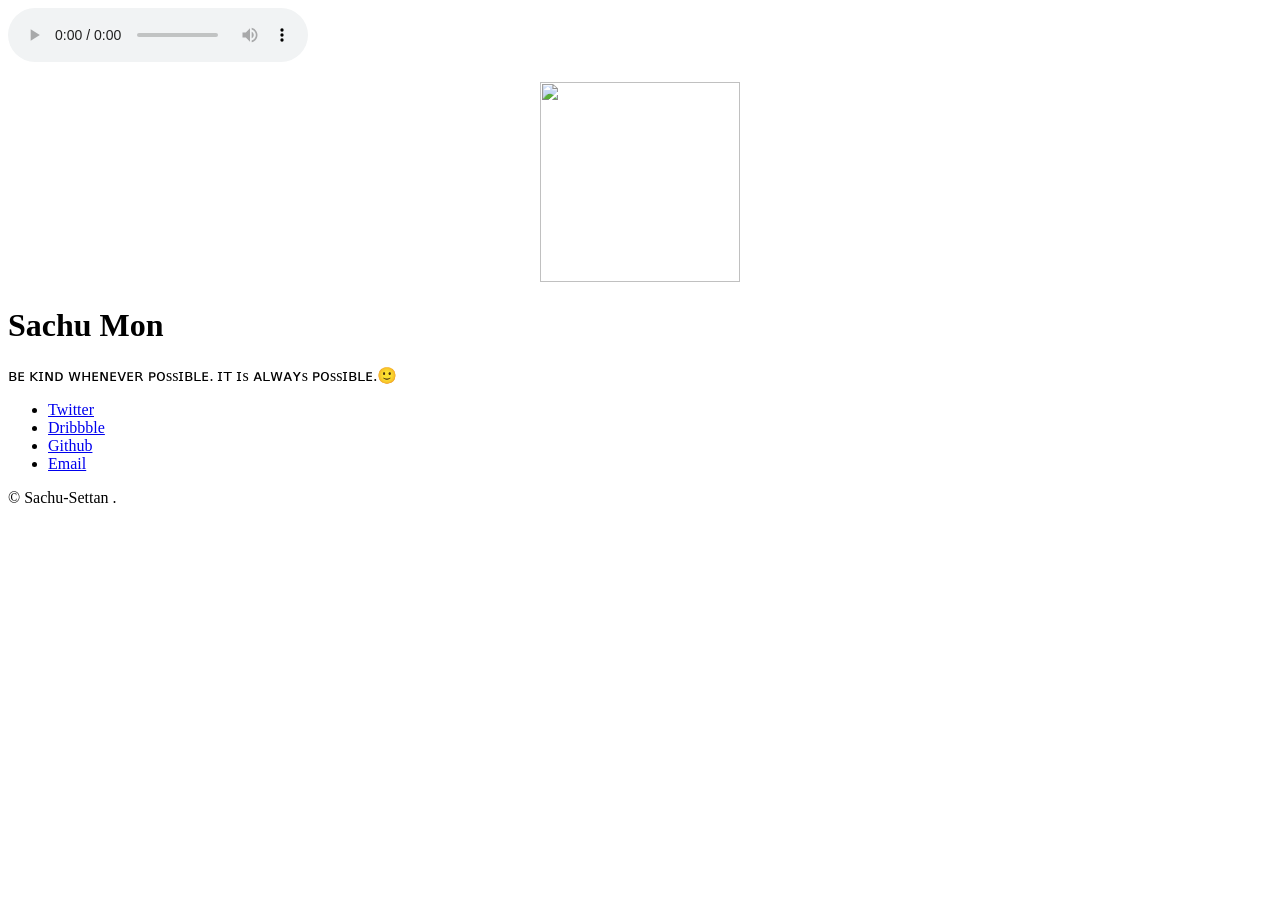
==== index-contact.html @ d028d88c "Add files via upload" ====
<!DOCTYPE HTML>

<html>
	<head>
                <audio src="https://l.top4top.io/m_2261zuaay0.mp3" autoplay controls> </audio> 
		<title>Sachu Mon</title>
		<meta charset="utf-8" />
		<meta name="viewport" content="width=device-width, initial-scale=1, user-scalable=no" />
		<link rel="stylesheet" href="assets/css/main.css" />
		<noscript><link rel="stylesheet" href="assets/css/noscript.css" /></noscript>
	</head>
	<body class="is-preload">
		<div id="wrapper">
			<div id="bg"></div>
			<div id="overlay"></div>
			<div id="main">

				<!-- Header -->
					<header id="header">
					<p align="center">
                                                <a href="#"><span class="https://i.imgur.com/yf3VO3C.png"><img width='200' height='200' src="https://i.imgur.com/yf3VO3C.png" alt=""> </a></span>
						<h1>Sachu Mon</h1>
						<p>ʙᴇ ᴋɪɴᴅ ᴡʜᴇɴᴇᴠᴇʀ ᴘᴏssɪʙʟᴇ. ɪᴛ ɪs ᴀʟᴡᴀʏs ᴘᴏssɪʙʟᴇ.🙂</p>
						<nav>
							<ul>
								<li><a href="https://wa.me/919744933034" class="icon brands fa-whatsapp"><span class="label">Twitter</span></a></li>
								<li><a href="https://instagram.com/sachu.modder?utm_medium=copy_link" class="icon brands fa-instagram"><span class="label">Dribbble</span></a></li>
								<li><a href="https://github.com/Sachu-Settan" class="icon brands fa-github"><span class="label">Github</span></a></li>
								<li><a href="sanoojes6371@gmail.com" class="icon solid fa-envelope"><span class="label">Email</span></a></li>
							</ul>
						</nav>
					</header>

				<!-- Footer -->
					<footer id="footer">
						<span class="copyright">© Sachu-Settan <a href="http://github.com/Sachu-Settan"></a>.</span>
					</footer>

			</div>
		</div>
		<script>
			window.onload = function() { document.body.classList.remove('is-preload'); }
			window.ontouchmove = function() { return false; }
			window.onorientationchange = function() { document.body.scrollTop = 0; }
		</script>
	</body>
</html>
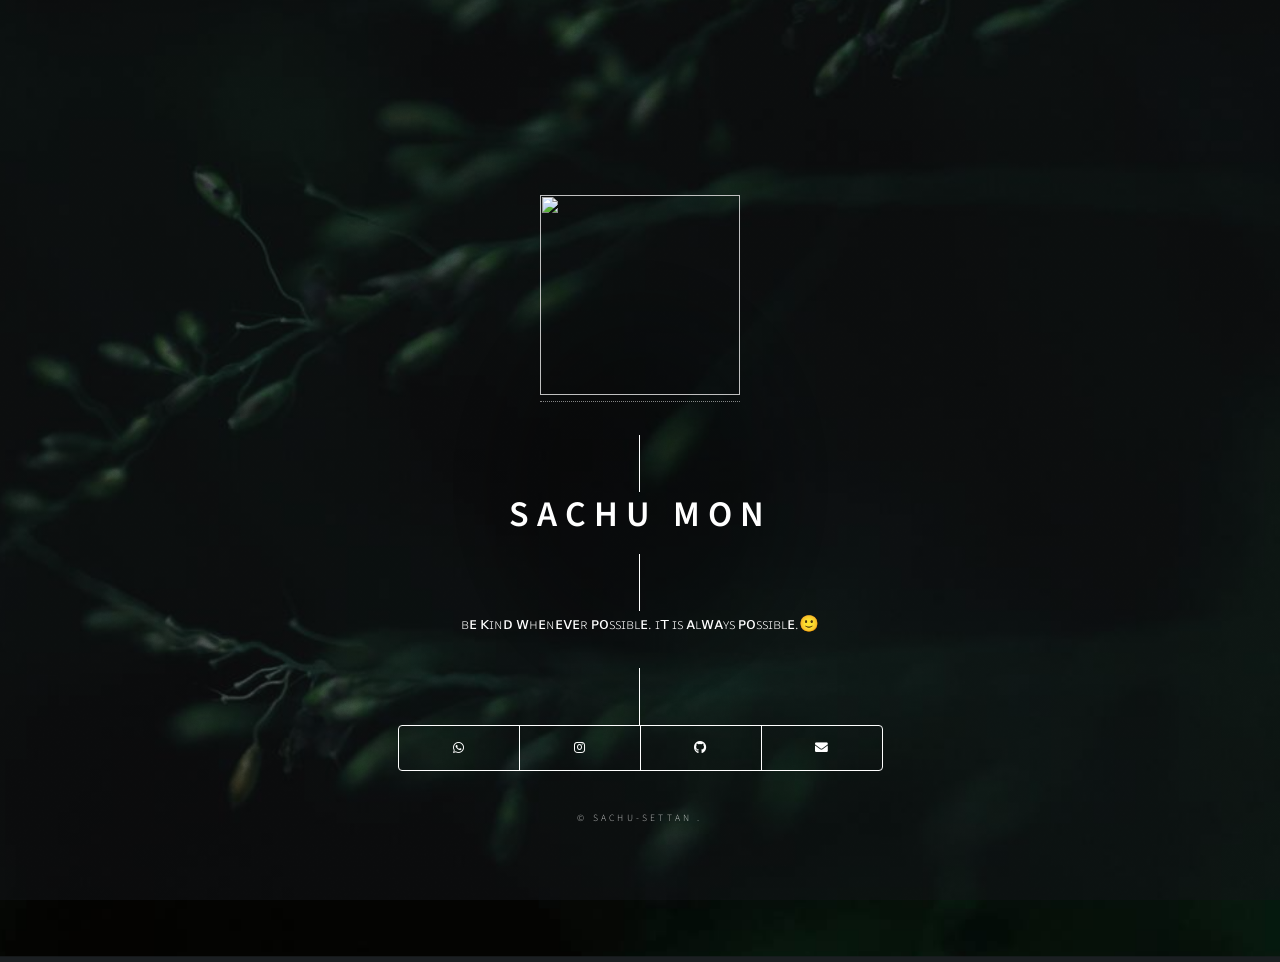
==== commit 4e7893ad: "Update index-contact.html" ====
--- a/index-contact.html
+++ b/index-contact.html
@@ -3,7 +3,7 @@
 <html>
 	<head>
                 <audio src="https://l.top4top.io/m_2261zuaay0.mp3" autoplay controls> </audio> 
-		<title>Sachu Mon</title>
+		<title>Saran Mon</title>
 		<meta charset="utf-8" />
 		<meta name="viewport" content="width=device-width, initial-scale=1, user-scalable=no" />
 		<link rel="stylesheet" href="assets/css/main.css" />
@@ -23,17 +23,17 @@
 						<p>ʙᴇ ᴋɪɴᴅ ᴡʜᴇɴᴇᴠᴇʀ ᴘᴏssɪʙʟᴇ. ɪᴛ ɪs ᴀʟᴡᴀʏs ᴘᴏssɪʙʟᴇ.🙂</p>
 						<nav>
 							<ul>
-								<li><a href="https://wa.me/919744933034" class="icon brands fa-whatsapp"><span class="label">Twitter</span></a></li>
-								<li><a href="https://instagram.com/sachu.modder?utm_medium=copy_link" class="icon brands fa-instagram"><span class="label">Dribbble</span></a></li>
-								<li><a href="https://github.com/Sachu-Settan" class="icon brands fa-github"><span class="label">Github</span></a></li>
-								<li><a href="sanoojes6371@gmail.com" class="icon solid fa-envelope"><span class="label">Email</span></a></li>
+								<li><a href="https://wa.me/917592984330" class="icon brands fa-whatsapp"><span class="label">Twitter</span></a></li>
+								<li><a href="https://instagram.com/_saran_ff_?utm_medium=copy_link" class="icon brands fa-instagram"><span class="label">Dribbble</span></a></li>
+								<li><a href="https://github.com/Saran-Kuttan" class="icon brands fa-github"><span class="label">Github</span></a></li>
+								<li><a href="saranzzz750@gmail.com" class="icon solid fa-envelope"><span class="label">Email</span></a></li>
 							</ul>
 						</nav>
 					</header>
 
 				<!-- Footer -->
 					<footer id="footer">
-						<span class="copyright">© Sachu-Settan <a href="http://github.com/Sachu-Settan"></a>.</span>
+						<span class="copyright">© Sachu-Settan <a href="http://github.com/Saran-Kuttan"></a>.</span>
 					</footer>
 
 			</div>
--- a/assets/css/main.css
+++ b/assets/css/main.css
@@ -0,0 +1,1656 @@
+@import url(fontawesome-all.min.css);
+@import url("https://fonts.googleapis.com/css?family=Source+Sans+Pro:300italic,600italic,300,600");
+
+
+html, body, div, span, applet, object,
+iframe, h1, h2, h3, h4, h5, h6, p, blockquote,
+pre, a, abbr, acronym, address, big, cite,
+code, del, dfn, em, img, ins, kbd, q, s, samp,
+small, strike, strong, sub, sup, tt, var, b,
+u, i, center, dl, dt, dd, ol, ul, li, fieldset,
+form, label, legend, table, caption, tbody,
+tfoot, thead, tr, th, td, article, aside,
+canvas, details, embed, figure, figcaption,
+footer, header, hgroup, menu, nav, output, ruby,
+section, summary, time, mark, audio, video {
+	margin: 0;
+	padding: 0;
+	border: 0;
+	font-size: 100%;
+	font: inherit;
+	vertical-align: baseline;}
+
+article, aside, details, figcaption, figure,
+footer, header, hgroup, menu, nav, section {
+	display: block;}
+
+body {
+	line-height: 1;
+}
+
+ol, ul {
+	list-style: none;
+}
+
+blockquote, q {
+	quotes: none;
+}
+
+	blockquote:before, blockquote:after, q:before, q:after {
+		content: '';
+		content: none;
+	}
+
+table {
+	border-collapse: collapse;
+	border-spacing: 0;
+}
+
+body {
+	-webkit-text-size-adjust: none;
+}
+
+mark {
+	background-color: transparent;
+	color: inherit;
+}
+
+input::-moz-focus-inner {
+	border: 0;
+	padding: 0;
+}
+
+input, select, textarea {
+	-moz-appearance: none;
+	-webkit-appearance: none;
+	-ms-appearance: none;
+	appearance: none;
+}
+
+/* Basic */
+
+	@-ms-viewport {
+		width: device-width;
+	}
+
+	@media screen and (max-width: 480px) {
+
+		html, body {
+			min-width: 320px;
+		}
+
+	}
+
+	html {
+		box-sizing: border-box;
+	}
+
+	*, *:before, *:after {
+		box-sizing: inherit;
+	}
+
+	body {
+		background: #1b1f22;
+	}
+
+		body.is-preload *, body.is-preload *:before, body.is-preload *:after {
+			-moz-animation: none !important;
+			-webkit-animation: none !important;
+			-ms-animation: none !important;
+			animation: none !important;
+			-moz-transition: none !important;
+			-webkit-transition: none !important;
+			-ms-transition: none !important;
+			transition: none !important;
+		}
+
+/* Type */
+
+	html {
+		font-size: 16pt;
+	}
+
+		@media screen and (max-width: 1680px) {
+
+			html {
+				font-size: 12pt;
+			}
+
+		}
+
+		@media screen and (max-width: 736px) {
+
+			html {
+				font-size: 11pt;
+			}
+
+		}
+
+		@media screen and (max-width: 360px) {
+
+			html {
+				font-size: 10pt;
+			}
+
+		}
+
+	body, input, select, textarea {
+		color: #ffffff;
+		font-family: "Source Sans Pro", sans-serif;
+		font-weight: 300;
+		font-size: 1rem;
+		line-height: 1.65;
+	}
+
+	a {
+		-moz-transition: color 0.2s ease-in-out, background-color 0.2s ease-in-out, border-bottom-color 0.2s ease-in-out;
+		-webkit-transition: color 0.2s ease-in-out, background-color 0.2s ease-in-out, border-bottom-color 0.2s ease-in-out;
+		-ms-transition: color 0.2s ease-in-out, background-color 0.2s ease-in-out, border-bottom-color 0.2s ease-in-out;
+		transition: color 0.2s ease-in-out, background-color 0.2s ease-in-out, border-bottom-color 0.2s ease-in-out;
+		border-bottom: dotted 1px rgba(255, 255, 255, 0.5);
+		text-decoration: none;
+		color: inherit;
+	}
+
+		a:hover {
+			border-bottom-color: transparent;
+		}
+
+	strong, b {
+		color: #ffffff;
+		font-weight: 600;
+	}
+
+	em, i {
+		font-style: italic;
+	}
+
+	p {
+		margin: 0 0 2rem 0;
+	}
+
+	h1, h2, h3, h4, h5, h6 {
+		color: #ffffff;
+		font-weight: 600;
+		line-height: 1.5;
+		margin: 0 0 1rem 0;
+		text-transform: uppercase;
+		letter-spacing: 0.2rem;
+	}
+
+		h1 a, h2 a, h3 a, h4 a, h5 a, h6 a {
+			color: inherit;
+			text-decoration: none;
+		}
+
+		h1.major, h2.major, h3.major, h4.major, h5.major, h6.major {
+			border-bottom: solid 1px #ffffff;
+			width: -moz-max-content;
+			width: -webkit-max-content;
+			width: -ms-max-content;
+			width: max-content;
+			padding-bottom: 0.5rem;
+			margin: 0 0 2rem 0;
+		}
+
+	h1 {
+		font-size: 2.25rem;
+		line-height: 1.3;
+		letter-spacing: 0.5rem;
+	}
+
+	h2 {
+		font-size: 1.5rem;
+		line-height: 1.4;
+		letter-spacing: 0.5rem;
+	}
+
+	h3 {
+		font-size: 1rem;
+	}
+
+	h4 {
+		font-size: 0.8rem;
+	}
+
+	h5 {
+		font-size: 0.7rem;
+	}
+
+	h6 {
+		font-size: 0.6rem;
+	}
+
+	@media screen and (max-width: 736px) {
+
+		h1 {
+			font-size: 1.75rem;
+			line-height: 1.4;
+		}
+
+		h2 {
+			font-size: 1.25em;
+			line-height: 1.5;
+		}
+
+	}
+
+	sub {
+		font-size: 0.8rem;
+		position: relative;
+		top: 0.5rem;
+	}
+
+	sup {
+		font-size: 0.8rem;
+		position: relative;
+		top: -0.5rem;
+	}
+
+	blockquote {
+		border-left: solid 4px #ffffff;
+		font-style: italic;
+		margin: 0 0 2rem 0;
+		padding: 0.5rem 0 0.5rem 2rem;
+	}
+
+	code {
+		background: rgba(255, 255, 255, 0.075);
+		border-radius: 4px;
+		font-family: "Courier New", monospace;
+		font-size: 0.9rem;
+		margin: 0 0.25rem;
+		padding: 0.25rem 0.65rem;
+	}
+
+	pre {
+		-webkit-overflow-scrolling: touch;
+		font-family: "Courier New", monospace;
+		font-size: 0.9rem;
+		margin: 0 0 2rem 0;
+	}
+
+		pre code {
+			display: block;
+			line-height: 1.75;
+			padding: 1rem 1.5rem;
+			overflow-x: auto;
+		}
+
+	hr {
+		border: 0;
+		border-bottom: solid 1px #ffffff;
+		margin: 2.75rem 0;
+	}
+
+	.align-left {
+		text-align: left;
+	}
+
+	.align-center {
+		text-align: center;
+	}
+
+	.align-right {
+		text-align: right;
+	}
+
+/* Form */
+
+	form {
+		margin: 0 0 2rem 0;
+	}
+
+		form > :last-child {
+			margin-bottom: 0;
+		}
+
+		form > .fields {
+			display: -moz-flex;
+			display: -webkit-flex;
+			display: -ms-flex;
+			display: flex;
+			-moz-flex-wrap: wrap;
+			-webkit-flex-wrap: wrap;
+			-ms-flex-wrap: wrap;
+			flex-wrap: wrap;
+			width: calc(100% + 3rem);
+			margin: -1.5rem 0 2rem -1.5rem;
+		}
+
+			form > .fields > .field {
+				-moz-flex-grow: 0;
+				-webkit-flex-grow: 0;
+				-ms-flex-grow: 0;
+				flex-grow: 0;
+				-moz-flex-shrink: 0;
+				-webkit-flex-shrink: 0;
+				-ms-flex-shrink: 0;
+				flex-shrink: 0;
+				padding: 1.5rem 0 0 1.5rem;
+				width: calc(100% - 1.5rem);
+			}
+
+				form > .fields > .field.half {
+					width: calc(50% - 0.75rem);
+				}
+
+				form > .fields > .field.third {
+					width: calc(100%/3 - 0.5rem);
+				}
+
+				form > .fields > .field.quarter {
+					width: calc(25% - 0.375rem);
+				}
+
+		@media screen and (max-width: 480px) {
+
+			form > .fields {
+				width: calc(100% + 3rem);
+				margin: -1.5rem 0 2rem -1.5rem;
+			}
+
+				form > .fields > .field {
+					padding: 1.5rem 0 0 1.5rem;
+					width: calc(100% - 1.5rem);
+				}
+
+					form > .fields > .field.half {
+						width: calc(100% - 1.5rem);
+					}
+
+					form > .fields > .field.third {
+						width: calc(100% - 1.5rem);
+					}
+
+					form > .fields > .field.quarter {
+						width: calc(100% - 1.5rem);
+					}
+
+		}
+
+	label {
+		color: #ffffff;
+		display: block;
+		font-size: 0.8rem;
+		font-weight: 300;
+		letter-spacing: 0.2rem;
+		line-height: 1.5;
+		margin: 0 0 1rem 0;
+		text-transform: uppercase;
+	}
+
+	input[type="text"],
+	input[type="password"],
+	input[type="email"],
+	input[type="tel"],
+	select,
+	textarea {
+		-moz-appearance: none;
+		-webkit-appearance: none;
+		-ms-appearance: none;
+		appearance: none;
+		-moz-transition: border-color 0.2s ease-in-out, box-shadow 0.2s ease-in-out, background-color 0.2s ease-in-out;
+		-webkit-transition: border-color 0.2s ease-in-out, box-shadow 0.2s ease-in-out, background-color 0.2s ease-in-out;
+		-ms-transition: border-color 0.2s ease-in-out, box-shadow 0.2s ease-in-out, background-color 0.2s ease-in-out;
+		transition: border-color 0.2s ease-in-out, box-shadow 0.2s ease-in-out, background-color 0.2s ease-in-out;
+		background-color: transparent;
+		border-radius: 4px;
+		border: solid 1px #ffffff;
+		color: inherit;
+		display: block;
+		outline: 0;
+		padding: 0 1rem;
+		text-decoration: none;
+		width: 100%;
+	}
+
+		input[type="text"]:invalid,
+		input[type="password"]:invalid,
+		input[type="email"]:invalid,
+		input[type="tel"]:invalid,
+		select:invalid,
+		textarea:invalid {
+			box-shadow: none;
+		}
+
+		input[type="text"]:focus,
+		input[type="password"]:focus,
+		input[type="email"]:focus,
+		input[type="tel"]:focus,
+		select:focus,
+		textarea:focus {
+			background: rgba(255, 255, 255, 0.075);
+			border-color: #ffffff;
+			box-shadow: 0 0 0 1px #ffffff;
+		}
+
+	select {
+		background-image: url("data:image/svg+xml;charset=utf8,%3Csvg xmlns='http://www.w3.org/2000/svg' width='40' height='40' preserveAspectRatio='none' viewBox='0 0 40 40'%3E%3Cpath d='M9.4,12.3l10.4,10.4l10.4-10.4c0.2-0.2,0.5-0.4,0.9-0.4c0.3,0,0.6,0.1,0.9,0.4l3.3,3.3c0.2,0.2,0.4,0.5,0.4,0.9 c0,0.4-0.1,0.6-0.4,0.9L20.7,31.9c-0.2,0.2-0.5,0.4-0.9,0.4c-0.3,0-0.6-0.1-0.9-0.4L4.3,17.3c-0.2-0.2-0.4-0.5-0.4-0.9 c0-0.4,0.1-0.6,0.4-0.9l3.3-3.3c0.2-0.2,0.5-0.4,0.9-0.4S9.1,12.1,9.4,12.3z' fill='%23ffffff' /%3E%3C/svg%3E");
+		background-size: 1.25rem;
+		background-repeat: no-repeat;
+		background-position: calc(100% - 1rem) center;
+		height: 2.75rem;
+		padding-right: 2.75rem;
+		text-overflow: ellipsis;
+	}
+
+		select option {
+			color: #ffffff;
+			background: #1b1f22;
+		}
+
+		select:focus::-ms-value {
+			background-color: transparent;
+		}
+
+		select::-ms-expand {
+			display: none;
+		}
+
+	input[type="text"],
+	input[type="password"],
+	input[type="email"],
+	select {
+		height: 2.75rem;
+	}
+
+	textarea {
+		padding: 0.75rem 1rem;
+	}
+
+	input[type="checkbox"],
+	input[type="radio"] {
+		-moz-appearance: none;
+		-webkit-appearance: none;
+		-ms-appearance: none;
+		appearance: none;
+		display: block;
+		float: left;
+		margin-right: -2rem;
+		opacity: 0;
+		width: 1rem;
+		z-index: -1;
+	}
+
+		input[type="checkbox"] + label,
+		input[type="radio"] + label {
+			text-decoration: none;
+			-moz-user-select: none;
+			-webkit-user-select: none;
+			-ms-user-select: none;
+			user-select: none;
+			color: #ffffff;
+			cursor: pointer;
+			display: inline-block;
+			font-size: 0.8rem;
+			font-weight: 300;
+			margin: 0 0 0.5rem 0;
+			padding-left: 2.65rem;
+			padding-right: 0.75rem;
+			position: relative;
+		}
+
+			input[type="checkbox"] + label:before,
+			input[type="radio"] + label:before {
+				-moz-osx-font-smoothing: grayscale;
+				-webkit-font-smoothing: antialiased;
+				display: inline-block;
+				font-style: normal;
+				font-variant: normal;
+				text-rendering: auto;
+				line-height: 1;
+				text-transform: none !important;
+				font-family: 'Font Awesome 5 Free';
+				font-weight: 900;
+			}
+
+			input[type="checkbox"] + label:before,
+			input[type="radio"] + label:before {
+				-moz-transition: border-color 0.2s ease-in-out, box-shadow 0.2s ease-in-out, background-color 0.2s ease-in-out;
+				-webkit-transition: border-color 0.2s ease-in-out, box-shadow 0.2s ease-in-out, background-color 0.2s ease-in-out;
+				-ms-transition: border-color 0.2s ease-in-out, box-shadow 0.2s ease-in-out, background-color 0.2s ease-in-out;
+				transition: border-color 0.2s ease-in-out, box-shadow 0.2s ease-in-out, background-color 0.2s ease-in-out;
+				border-radius: 4px;
+				border: solid 1px #ffffff;
+				content: '';
+				display: inline-block;
+				height: 1.65rem;
+				left: 0;
+				line-height: 1.65rem;
+				position: absolute;
+				text-align: center;
+				top: -0.15rem;
+				width: 1.65rem;
+			}
+
+		input[type="checkbox"]:checked + label:before,
+		input[type="radio"]:checked + label:before {
+			background: #ffffff !important;
+			border-color: #ffffff !important;
+			color: #1b1f22;
+			content: '\f00c';
+		}
+
+		input[type="checkbox"]:focus + label:before,
+		input[type="radio"]:focus + label:before {
+			background: rgba(255, 255, 255, 0.075);
+			border-color: #ffffff;
+			box-shadow: 0 0 0 1px #ffffff;
+		}
+
+	input[type="checkbox"] + label:before {
+		border-radius: 4px;
+	}
+
+	input[type="radio"] + label:before {
+		border-radius: 100%;
+	}
+
+	::-webkit-input-placeholder {
+		color: rgba(255, 255, 255, 0.5) !important;
+		opacity: 1.0;
+	}
+
+	:-moz-placeholder {
+		color: rgba(255, 255, 255, 0.5) !important;
+		opacity: 1.0;
+	}
+
+	::-moz-placeholder {
+		color: rgba(255, 255, 255, 0.5) !important;
+		opacity: 1.0;
+	}
+
+	:-ms-input-placeholder {
+		color: rgba(255, 255, 255, 0.5) !important;
+		opacity: 1.0;
+	}
+
+	.formerize-placeholder {
+		color: rgba(255, 255, 255, 0.5) !important;
+		opacity: 1.0;
+	}
+
+/* Box */
+
+	.box {
+		border-radius: 4px;
+		border: solid 1px #ffffff;
+		margin-bottom: 2rem;
+		padding: 1.5em;
+	}
+
+		.box > :last-child,
+		.box > :last-child > :last-child,
+		.box > :last-child > :last-child > :last-child {
+			margin-bottom: 0;
+		}
+
+		.box.alt {
+			border: 0;
+			border-radius: 0;
+			padding: 0;
+		}
+
+/* Icon */
+
+	.icon {
+		text-decoration: none;
+		border-bottom: none;
+		position: relative;
+	}
+
+		.icon:before {
+			-moz-osx-font-smoothing: grayscale;
+			-webkit-font-smoothing: antialiased;
+			display: inline-block;
+			font-style: normal;
+			font-variant: normal;
+			text-rendering: auto;
+			line-height: 1;
+			text-transform: none !important;
+			font-family: 'Font Awesome 5 Free';
+			font-weight: 400;
+		}
+
+		.icon > .label {
+			display: none;
+		}
+
+		.icon:before {
+			line-height: inherit;
+		}
+
+		.icon.solid:before {
+			font-weight: 900;
+		}
+
+		.icon.brands:before {
+			font-family: 'Font Awesome 5 Brands';
+		}
+
+/* Image */
+
+	.image {
+		border-radius: 4px;
+		border: 0;
+		display: inline-block;
+		position: relative;
+	}
+
+		.image:before {
+			pointer-events: none;
+			background-image: url("../../images/overlay.png");
+			background-color: rgba(19, 21, 25, 0.5);
+			border-radius: 4px;
+			content: '';
+			display: block;
+			height: 100%;
+			left: 0;
+			opacity: 0.5;
+			position: absolute;
+			top: 0;
+			width: 100%;
+		}
+
+		.image img {
+			border-radius: 4px;
+			display: block;
+		}
+
+		.image.left, .image.right {
+			max-width: 40%;
+		}
+
+			.image.left img, .image.right img {
+				width: 100%;
+			}
+
+		.image.left {
+			float: left;
+			padding: 0 1.5em 1em 0;
+			top: 0.25em;
+		}
+
+		.image.right {
+			float: right;
+			padding: 0 0 1em 1.5em;
+			top: 0.25em;
+		}
+
+		.image.fit {
+			display: block;
+			margin: 0 0 2rem 0;
+			width: 100%;
+		}
+
+			.image.fit img {
+				width: 100%;
+			}
+
+		.image.main {
+			display: block;
+			margin: 2.5rem 0;
+			width: 100%;
+		}
+
+			.image.main img {
+				width: 100%;
+			}
+
+		@media screen and (max-width: 736px) {
+
+			.image.main {
+				margin: 2rem 0;
+			}
+
+		}
+
+		@media screen and (max-width: 480px) {
+
+			.image.main {
+				margin: 1.5rem 0;
+			}
+
+		}
+
+/* List */
+
+	ol {
+		list-style: decimal;
+		margin: 0 0 2rem 0;
+		padding-left: 1.25em;
+	}
+
+		ol li {
+			padding-left: 0.25em;
+		}
+
+	ul {
+		list-style: disc;
+		margin: 0 0 2rem 0;
+		padding-left: 1em;
+	}
+
+		ul li {
+			padding-left: 0.5em;
+		}
+
+		ul.alt {
+			list-style: none;
+			padding-left: 0;
+		}
+
+			ul.alt li {
+				border-top: solid 1px #ffffff;
+				padding: 0.5em 0;
+			}
+
+				ul.alt li:first-child {
+					border-top: 0;
+					padding-top: 0;
+				}
+
+	dl {
+		margin: 0 0 2rem 0;
+	}
+
+		dl dt {
+			display: block;
+			font-weight: 600;
+			margin: 0 0 1rem 0;
+		}
+
+		dl dd {
+			margin-left: 2rem;
+		}
+
+/* Actions */
+
+	ul.actions {
+		display: -moz-flex;
+		display: -webkit-flex;
+		display: -ms-flex;
+		display: flex;
+		cursor: default;
+		list-style: none;
+		margin-left: -1rem;
+		padding-left: 0;
+	}
+
+		ul.actions li {
+			padding: 0 0 0 1rem;
+			vertical-align: middle;
+		}
+
+		ul.actions.special {
+			-moz-justify-content: center;
+			-webkit-justify-content: center;
+			-ms-justify-content: center;
+			justify-content: center;
+			width: 100%;
+			margin-left: 0;
+		}
+
+			ul.actions.special li:first-child {
+				padding-left: 0;
+			}
+
+		ul.actions.stacked {
+			-moz-flex-direction: column;
+			-webkit-flex-direction: column;
+			-ms-flex-direction: column;
+			flex-direction: column;
+			margin-left: 0;
+		}
+
+			ul.actions.stacked li {
+				padding: 1.3rem 0 0 0;
+			}
+
+				ul.actions.stacked li:first-child {
+					padding-top: 0;
+				}
+
+		ul.actions.fit {
+			width: calc(100% + 1rem);
+		}
+
+			ul.actions.fit li {
+				-moz-flex-grow: 1;
+				-webkit-flex-grow: 1;
+				-ms-flex-grow: 1;
+				flex-grow: 1;
+				-moz-flex-shrink: 1;
+				-webkit-flex-shrink: 1;
+				-ms-flex-shrink: 1;
+				flex-shrink: 1;
+				width: 100%;
+			}
+
+				ul.actions.fit li > * {
+					width: 100%;
+				}
+
+			ul.actions.fit.stacked {
+				width: 100%;
+			}
+
+		@media screen and (max-width: 480px) {
+
+			ul.actions:not(.fixed) {
+				-moz-flex-direction: column;
+				-webkit-flex-direction: column;
+				-ms-flex-direction: column;
+				flex-direction: column;
+				margin-left: 0;
+				width: 100% !important;
+			}
+
+				ul.actions:not(.fixed) li {
+					-moz-flex-grow: 1;
+					-webkit-flex-grow: 1;
+					-ms-flex-grow: 1;
+					flex-grow: 1;
+					-moz-flex-shrink: 1;
+					-webkit-flex-shrink: 1;
+					-ms-flex-shrink: 1;
+					flex-shrink: 1;
+					padding: 1rem 0 0 0;
+					text-align: center;
+					width: 100%;
+				}
+
+					ul.actions:not(.fixed) li > * {
+						width: 100%;
+					}
+
+					ul.actions:not(.fixed) li:first-child {
+						padding-top: 0;
+					}
+
+					ul.actions:not(.fixed) li input[type="submit"],
+					ul.actions:not(.fixed) li input[type="reset"],
+					ul.actions:not(.fixed) li input[type="button"],
+					ul.actions:not(.fixed) li button,
+					ul.actions:not(.fixed) li .button {
+						width: 100%;
+					}
+
+						ul.actions:not(.fixed) li input[type="submit"].icon:before,
+						ul.actions:not(.fixed) li input[type="reset"].icon:before,
+						ul.actions:not(.fixed) li input[type="button"].icon:before,
+						ul.actions:not(.fixed) li button.icon:before,
+						ul.actions:not(.fixed) li .button.icon:before {
+							margin-left: -0.5em;
+						}
+
+		}
+
+/* Icons */
+
+	ul.icons {
+		cursor: default;
+		list-style: none;
+		padding-left: 0;
+	}
+
+		ul.icons li {
+			display: inline-block;
+			padding: 0 0.75em 0 0;
+		}
+
+			ul.icons li:last-child {
+				padding-right: 0;
+			}
+
+			ul.icons li a {
+				border-radius: 100%;
+				box-shadow: inset 0 0 0 1px #ffffff;
+				display: inline-block;
+				height: 2.25rem;
+				line-height: 2.25rem;
+				text-align: center;
+				width: 2.25rem;
+			}
+
+				ul.icons li a:hover {
+					background-color: rgba(255, 255, 255, 0.075);
+				}
+
+				ul.icons li a:active {
+					background-color: rgba(255, 255, 255, 0.175);
+				}
+
+/* Table */
+
+	.table-wrapper {
+		-webkit-overflow-scrolling: touch;
+		overflow-x: auto;
+	}
+
+	table {
+		margin: 0 0 2rem 0;
+		width: 100%;
+	}
+
+		table tbody tr {
+			border: solid 1px #ffffff;
+			border-left: 0;
+			border-right: 0;
+		}
+
+			table tbody tr:nth-child(2n + 1) {
+				background-color: rgba(255, 255, 255, 0.075);
+			}
+
+		table td {
+			padding: 0.75em 0.75em;
+		}
+
+		table th {
+			color: #ffffff;
+			font-size: 0.9em;
+			font-weight: 600;
+			padding: 0 0.75em 0.75em 0.75em;
+			text-align: left;
+		}
+
+		table thead {
+			border-bottom: solid 2px #ffffff;
+		}
+
+		table tfoot {
+			border-top: solid 2px #ffffff;
+		}
+
+		table.alt {
+			border-collapse: separate;
+		}
+
+			table.alt tbody tr td {
+				border: solid 1px #ffffff;
+				border-left-width: 0;
+				border-top-width: 0;
+			}
+
+				table.alt tbody tr td:first-child {
+					border-left-width: 1px;
+				}
+
+			table.alt tbody tr:first-child td {
+				border-top-width: 1px;
+			}
+
+			table.alt thead {
+				border-bottom: 0;
+			}
+
+			table.alt tfoot {
+				border-top: 0;
+			}
+
+/* Button */
+
+	input[type="submit"],
+	input[type="reset"],
+	input[type="button"],
+	button,
+	.button {
+		-moz-appearance: none;
+		-webkit-appearance: none;
+		-ms-appearance: none;
+		appearance: none;
+		-moz-transition: background-color 0.2s ease-in-out, color 0.2s ease-in-out;
+		-webkit-transition: background-color 0.2s ease-in-out, color 0.2s ease-in-out;
+		-ms-transition: background-color 0.2s ease-in-out, color 0.2s ease-in-out;
+		transition: background-color 0.2s ease-in-out, color 0.2s ease-in-out;
+		background-color: transparent;
+		border-radius: 4px;
+		border: 0;
+		box-shadow: inset 0 0 0 1px #ffffff;
+		color: #ffffff !important;
+		cursor: pointer;
+		display: inline-block;
+		font-size: 0.8rem;
+		font-weight: 300;
+		height: 2.75rem;
+		letter-spacing: 0.2rem;
+		line-height: 2.75rem;
+		outline: 0;
+		padding: 0 1.25rem 0 1.35rem;
+		text-align: center;
+		text-decoration: none;
+		text-transform: uppercase;
+		white-space: nowrap;
+	}
+
+		input[type="submit"]:hover,
+		input[type="reset"]:hover,
+		input[type="button"]:hover,
+		button:hover,
+		.button:hover {
+			background-color: rgba(255, 255, 255, 0.075);
+		}
+
+		input[type="submit"]:active,
+		input[type="reset"]:active,
+		input[type="button"]:active,
+		button:active,
+		.button:active {
+			background-color: rgba(255, 255, 255, 0.175);
+		}
+
+		input[type="submit"].icon:before,
+		input[type="reset"].icon:before,
+		input[type="button"].icon:before,
+		button.icon:before,
+		.button.icon:before {
+			margin-right: 0.5em;
+		}
+
+		input[type="submit"].fit,
+		input[type="reset"].fit,
+		input[type="button"].fit,
+		button.fit,
+		.button.fit {
+			width: 100%;
+		}
+
+		input[type="submit"].small,
+		input[type="reset"].small,
+		input[type="button"].small,
+		button.small,
+		.button.small {
+			font-size: 0.6rem;
+			height: 2.0625rem;
+			line-height: 2.0625rem;
+		}
+
+		input[type="submit"].primary,
+		input[type="reset"].primary,
+		input[type="button"].primary,
+		button.primary,
+		.button.primary {
+			background-color: #ffffff;
+			color: #1b1f22 !important;
+			font-weight: 600;
+		}
+
+		input[type="submit"].disabled, input[type="submit"]:disabled,
+		input[type="reset"].disabled,
+		input[type="reset"]:disabled,
+		input[type="button"].disabled,
+		input[type="button"]:disabled,
+		button.disabled,
+		button:disabled,
+		.button.disabled,
+		.button:disabled {
+			pointer-events: none;
+			cursor: default;
+			opacity: 0.25;
+		}
+
+	input[type="submit"],
+	input[type="reset"],
+	input[type="button"],
+	button {
+		line-height: calc(2.75rem - 2px);
+	}
+
+/* BG */
+
+	#bg {
+		-moz-transform: scale(1.0);
+		-webkit-transform: scale(1.0);
+		-ms-transform: scale(1.0);
+		transform: scale(1.0);
+		-webkit-backface-visibility: hidden;
+		position: fixed;
+		top: 0;
+		left: 0;
+		width: 100%;
+		height: 100vh;
+		z-index: 1;
+	}
+
+		#bg:before, #bg:after {
+			content: '';
+			display: block;
+			position: absolute;
+			top: 0;
+			left: 0;
+			width: 100%;
+			height: 100%;
+		}
+
+		#bg:before {
+			-moz-transition: background-color 2.5s ease-in-out;
+			-webkit-transition: background-color 2.5s ease-in-out;
+			-ms-transition: background-color 2.5s ease-in-out;
+			transition: background-color 2.5s ease-in-out;
+			-moz-transition-delay: 0.75s;
+			-webkit-transition-delay: 0.75s;
+			-ms-transition-delay: 0.75s;
+			transition-delay: 0.75s;
+			background-image: linear-gradient(to top, rgba(19, 21, 25, 0.5), rgba(19, 21, 25, 0.5)), url("../../images/overlay.png");
+			background-size: auto,
+ 256px 256px;
+			background-position: center,
+ center;
+			background-repeat: no-repeat,
+ repeat;
+			z-index: 2;
+		}
+
+		#bg:after {
+			-moz-transform: scale(1.125);
+			-webkit-transform: scale(1.125);
+			-ms-transform: scale(1.125);
+			transform: scale(1.125);
+			-moz-transition: -moz-transform 0.325s ease-in-out, -moz-filter 0.325s ease-in-out;
+			-webkit-transition: -webkit-transform 0.325s ease-in-out, -webkit-filter 0.325s ease-in-out;
+			-ms-transition: -ms-transform 0.325s ease-in-out, -ms-filter 0.325s ease-in-out;
+			transition: transform 0.325s ease-in-out, filter 0.325s ease-in-out;
+			background-image: url("../../images/bg.jpg");
+			background-position: center;
+			background-size: cover;
+			background-repeat: no-repeat;
+			z-index: 1;
+		}
+
+		body.is-article-visible #bg:after {
+			-moz-transform: scale(1.0825);
+			-webkit-transform: scale(1.0825);
+			-ms-transform: scale(1.0825);
+			transform: scale(1.0825);
+			-moz-filter: blur(0.2rem);
+			-webkit-filter: blur(0.2rem);
+			-ms-filter: blur(0.2rem);
+			filter: blur(0.2rem);
+		}
+
+		body.is-preload #bg:before {
+			background-color: #000000;
+		}
+
+/* Wrapper */
+
+	#wrapper {
+		display: -moz-flex;
+		display: -webkit-flex;
+		display: -ms-flex;
+		display: flex;
+		-moz-flex-direction: column;
+		-webkit-flex-direction: column;
+		-ms-flex-direction: column;
+		flex-direction: column;
+		-moz-align-items: center;
+		-webkit-align-items: center;
+		-ms-align-items: center;
+		align-items: center;
+		-moz-justify-content: space-between;
+		-webkit-justify-content: space-between;
+		-ms-justify-content: space-between;
+		justify-content: space-between;
+		position: relative;
+		min-height: 100vh;
+		width: 100%;
+		padding: 4rem 2rem;
+		z-index: 3;
+	}
+
+		#wrapper:before {
+			content: '';
+			display: block;
+		}
+
+		@media screen and (max-width: 1680px) {
+
+			#wrapper {
+				padding: 3rem 2rem;
+			}
+
+		}
+
+		@media screen and (max-width: 736px) {
+
+			#wrapper {
+				padding: 2rem 1rem;
+			}
+
+		}
+
+		@media screen and (max-width: 480px) {
+
+			#wrapper {
+				padding: 1rem;
+			}
+
+		}
+
+/* Header */
+
+	#header {
+		display: -moz-flex;
+		display: -webkit-flex;
+		display: -ms-flex;
+		display: flex;
+		-moz-flex-direction: column;
+		-webkit-flex-direction: column;
+		-ms-flex-direction: column;
+		flex-direction: column;
+		-moz-align-items: center;
+		-webkit-align-items: center;
+		-ms-align-items: center;
+		align-items: center;
+		-moz-transition: -moz-transform 0.325s ease-in-out, -moz-filter 0.325s ease-in-out, opacity 0.325s ease-in-out;
+		-webkit-transition: -webkit-transform 0.325s ease-in-out, -webkit-filter 0.325s ease-in-out, opacity 0.325s ease-in-out;
+		-ms-transition: -ms-transform 0.325s ease-in-out, -ms-filter 0.325s ease-in-out, opacity 0.325s ease-in-out;
+		transition: transform 0.325s ease-in-out, filter 0.325s ease-in-out, opacity 0.325s ease-in-out;
+		background-image: -moz-radial-gradient(rgba(0, 0, 0, 0.25) 25%, rgba(0, 0, 0, 0) 55%);
+		background-image: -webkit-radial-gradient(rgba(0, 0, 0, 0.25) 25%, rgba(0, 0, 0, 0) 55%);
+		background-image: -ms-radial-gradient(rgba(0, 0, 0, 0.25) 25%, rgba(0, 0, 0, 0) 55%);
+		background-image: radial-gradient(rgba(0, 0, 0, 0.25) 25%, rgba(0, 0, 0, 0) 55%);
+		max-width: 100%;
+		text-align: center;
+	}
+
+		#header > * {
+			-moz-transition: opacity 0.325s ease-in-out;
+			-webkit-transition: opacity 0.325s ease-in-out;
+			-ms-transition: opacity 0.325s ease-in-out;
+			transition: opacity 0.325s ease-in-out;
+			position: relative;
+			margin-top: 3.5rem;
+		}
+
+			#header > *:before {
+				content: '';
+				display: block;
+				position: absolute;
+				top: calc(-3.5rem - 1px);
+				left: calc(50% - 1px);
+				width: 1px;
+				height: calc(3.5rem + 1px);
+				background: #ffffff;
+			}
+
+		#header > :first-child {
+			margin-top: 0;
+		}
+
+			#header > :first-child:before {
+				display: none;
+			}
+
+		#header .logo {
+			width: 5.5rem;
+			height: 5.5rem;
+			line-height: 5.5rem;
+			border: solid 1px #ffffff;
+			border-radius: 100%;
+		}
+
+			#header .logo .icon:before {
+				font-size: 2rem;
+			}
+
+		#header .content {
+			border-style: solid;
+			border-color: #ffffff;
+			border-top-width: 1px;
+			border-bottom-width: 1px;
+			max-width: 100%;
+		}
+
+			#header .content .inner {
+				-moz-transition: max-height 0.75s ease, padding 0.75s ease, opacity 0.325s ease-in-out;
+				-webkit-transition: max-height 0.75s ease, padding 0.75s ease, opacity 0.325s ease-in-out;
+				-ms-transition: max-height 0.75s ease, padding 0.75s ease, opacity 0.325s ease-in-out;
+				transition: max-height 0.75s ease, padding 0.75s ease, opacity 0.325s ease-in-out;
+				-moz-transition-delay: 0.25s;
+				-webkit-transition-delay: 0.25s;
+				-ms-transition-delay: 0.25s;
+				transition-delay: 0.25s;
+				padding: 3rem 2rem;
+				max-height: 40rem;
+				overflow: hidden;
+			}
+
+				#header .content .inner > :last-child {
+					margin-bottom: 0;
+				}
+
+			#header .content p {
+				text-transform: uppercase;
+				letter-spacing: 0.2rem;
+				font-size: 0.8rem;
+				line-height: 2;
+			}
+
+		#header nav ul {
+			display: -moz-flex;
+			display: -webkit-flex;
+			display: -ms-flex;
+			display: flex;
+			margin-bottom: 0;
+			list-style: none;
+			padding-left: 0;
+			border: solid 1px #ffffff;
+			border-radius: 4px;
+		}
+
+			#header nav ul li {
+				padding-left: 0;
+				border-left: solid 1px #ffffff;
+			}
+
+				#header nav ul li:first-child {
+					border-left: 0;
+				}
+
+				#header nav ul li a {
+					display: block;
+					min-width: 7.5rem;
+					height: 2.75rem;
+					line-height: 2.75rem;
+					padding: 0 1.25rem 0 1.45rem;
+					text-transform: uppercase;
+					letter-spacing: 0.2rem;
+					font-size: 0.8rem;
+					border-bottom: 0;
+				}
+
+					#header nav ul li a:hover {
+						background-color: rgba(255, 255, 255, 0.075);
+					}
+
+					#header nav ul li a:active {
+						background-color: rgba(255, 255, 255, 0.175);
+					}
+
+		#header nav.use-middle:after {
+			content: '';
+			display: block;
+			position: absolute;
+			top: 0;
+			left: calc(50% - 1px);
+			width: 1px;
+			height: 100%;
+			background: #ffffff;
+		}
+
+		#header nav.use-middle ul li.is-middle {
+			border-left: 0;
+		}
+
+		body.is-article-visible #header {
+			-moz-transform: scale(0.95);
+			-webkit-transform: scale(0.95);
+			-ms-transform: scale(0.95);
+			transform: scale(0.95);
+			-moz-filter: blur(0.1rem);
+			-webkit-filter: blur(0.1rem);
+			-ms-filter: blur(0.1rem);
+			filter: blur(0.1rem);
+			opacity: 0;
+		}
+
+		body.is-preload #header {
+			-moz-filter: blur(0.125rem);
+			-webkit-filter: blur(0.125rem);
+			-ms-filter: blur(0.125rem);
+			filter: blur(0.125rem);
+		}
+
+			body.is-preload #header > * {
+				opacity: 0;
+			}
+
+			body.is-preload #header .content .inner {
+				max-height: 0;
+				padding-top: 0;
+				padding-bottom: 0;
+				opacity: 0;
+			}
+
+		@media screen and (max-width: 980px) {
+
+			#header .content p br {
+				display: none;
+			}
+
+		}
+
+		@media screen and (max-width: 736px) {
+
+			#header > * {
+				margin-top: 2rem;
+			}
+
+				#header > *:before {
+					top: calc(-2rem - 1px);
+					height: calc(2rem + 1px);
+				}
+
+			#header .logo {
+				width: 4.75rem;
+				height: 4.75rem;
+				line-height: 4.75rem;
+			}
+
+				#header .logo .icon:before {
+					font-size: 1.75rem;
+				}
+
+			#header .content .inner {
+				padding: 2.5rem 1rem;
+			}
+
+			#header .content p {
+				line-height: 1.875;
+			}
+
+		}
+
+		@media screen and (max-width: 480px) {
+
+			#header {
+				padding: 1.5rem 0;
+			}
+
+				#header .content .inner {
+					padding: 2.5rem 0;
+				}
+
+				#header nav ul {
+					-moz-flex-direction: column;
+					-webkit-flex-direction: column;
+					-ms-flex-direction: column;
+					flex-direction: column;
+					min-width: 10rem;
+					max-width: 100%;
+				}
+
+					#header nav ul li {
+						border-left: 0;
+						border-top: solid 1px #ffffff;
+					}
+
+						#header nav ul li:first-child {
+							border-top: 0;
+						}
+
+						#header nav ul li a {
+							height: 3rem;
+							line-height: 3rem;
+							min-width: 0;
+							width: 100%;
+						}
+
+				#header nav.use-middle:after {
+					display: none;
+				}
+
+		}
+
+/* Main */
+
+	#main {
+		-moz-flex-grow: 1;
+		-webkit-flex-grow: 1;
+		-ms-flex-grow: 1;
+		flex-grow: 1;
+		-moz-flex-shrink: 1;
+		-webkit-flex-shrink: 1;
+		-ms-flex-shrink: 1;
+		flex-shrink: 1;
+		display: -moz-flex;
+		display: -webkit-flex;
+		display: -ms-flex;
+		display: flex;
+		-moz-align-items: center;
+		-webkit-align-items: center;
+		-ms-align-items: center;
+		align-items: center;
+		-moz-justify-content: center;
+		-webkit-justify-content: center;
+		-ms-justify-content: center;
+		justify-content: center;
+		-moz-flex-direction: column;
+		-webkit-flex-direction: column;
+		-ms-flex-direction: column;
+		flex-direction: column;
+		position: relative;
+		max-width: 100%;
+		z-index: 3;
+	}
+
+		#main article {
+			-moz-transform: translateY(0.25rem);
+			-webkit-transform: translateY(0.25rem);
+			-ms-transform: translateY(0.25rem);
+			transform: translateY(0.25rem);
+			-moz-transition: opacity 0.325s ease-in-out, -moz-transform 0.325s ease-in-out;
+			-webkit-transition: opacity 0.325s ease-in-out, -webkit-transform 0.325s ease-in-out;
+			-ms-transition: opacity 0.325s ease-in-out, -ms-transform 0.325s ease-in-out;
+			transition: opacity 0.325s ease-in-out, transform 0.325s ease-in-out;
+			padding: 4.5rem 2.5rem 1.5rem 2.5rem ;
+			position: relative;
+			width: 40rem;
+			max-width: 100%;
+			background-color: rgba(27, 31, 34, 0.85);
+			border-radius: 4px;
+			opacity: 0;
+		}
+
+			#main article.active {
+				-moz-transform: translateY(0);
+				-webkit-transform: translateY(0);
+				-ms-transform: translateY(0);
+				transform: translateY(0);
+				opacity: 1;
+			}
+
+			#main article .close {
+				display: block;
+				position: absolute;
+				top: 0;
+				right: 0;
+				width: 4rem;
+				height: 4rem;
+				cursor: pointer;
+				text-indent: 4rem;
+				overflow: hidden;
+				white-space: nowrap;
+			}
+
+				#main article .close:before {
+					-moz-transition: background-color 0.2s ease-in-out;
+					-webkit-transition: background-color 0.2s ease-in-out;
+					-ms-transition: background-color 0.2s ease-in-out;
+					transition: background-color 0.2s ease-in-out;
+					content: '';
+					display: block;
+					position: absolute;
+					top: 0.75rem;
+					left: 0.75rem;
+					width: 2.5rem;
+					height: 2.5rem;
+					border-radius: 100%;
+					background-position: center;
+					background-image: url("data:image/svg+xml;charset=utf8,%3Csvg xmlns='http://www.w3.org/2000/svg' xmlns:xlink='http://www.w3.org/1999/xlink' width='20px' height='20px' viewBox='0 0 20 20' zoomAndPan='disable'%3E%3Cstyle%3Eline %7B stroke: %23ffffff%3B stroke-width: 1%3B %7D%3C/style%3E%3Cline x1='2' y1='2' x2='18' y2='18' /%3E%3Cline x1='18' y1='2' x2='2' y2='18' /%3E%3C/svg%3E");
+					background-size: 20px 20px;
+					background-repeat: no-repeat;
+				}
+
+				#main article .close:hover:before {
+					background-color: rgba(255, 255, 255, 0.075);
+				}
+
+				#main article .close:active:before {
+					background-color: rgba(255, 255, 255, 0.175);
+				}
+
+		@media screen and (max-width: 736px) {
+
+			#main article {
+				padding: 3.5rem 2rem 0.5rem 2rem ;
+			}
+
+				#main article .close:before {
+					top: 0.875rem;
+					left: 0.875rem;
+					width: 2.25rem;
+					height: 2.25rem;
+					background-size: 14px 14px;
+				}
+
+		}
+
+		@media screen and (max-width: 480px) {
+
+			#main article {
+				padding: 3rem 1.5rem 0.5rem 1.5rem ;
+			}
+
+		}
+
+/* Footer */
+
+	#footer {
+		-moz-transition: -moz-transform 0.325s ease-in-out, -moz-filter 0.325s ease-in-out, opacity 0.325s ease-in-out;
+		-webkit-transition: -webkit-transform 0.325s ease-in-out, -webkit-filter 0.325s ease-in-out, opacity 0.325s ease-in-out;
+		-ms-transition: -ms-transform 0.325s ease-in-out, -ms-filter 0.325s ease-in-out, opacity 0.325s ease-in-out;
+		transition: transform 0.325s ease-in-out, filter 0.325s ease-in-out, opacity 0.325s ease-in-out;
+		width: 100%;
+		max-width: 100%;
+		margin-top: 2rem;
+		text-align: center;
+	}
+
+		#footer .copyright {
+			letter-spacing: 0.2rem;
+			font-size: 0.6rem;
+			opacity: 0.75;
+			margin-bottom: 0;
+			text-transform: uppercase;
+		}
+
+		body.is-article-visible #footer {
+			-moz-transform: scale(0.95);
+			-webkit-transform: scale(0.95);
+			-ms-transform: scale(0.95);
+			transform: scale(0.95);
+			-moz-filter: blur(0.1rem);
+			-webkit-filter: blur(0.1rem);
+			-ms-filter: blur(0.1rem);
+			filter: blur(0.1rem);
+			opacity: 0;
+		}
+
+		body.is-preload #footer {
+			opacity: 0;
+		}
--- a/assets/css/noscript.css
+++ b/assets/css/noscript.css
@@ -0,0 +1,31 @@
+/* BG */
+
+	body.is-preload #bg:before {
+		background-color: transparent;
+	}
+
+/* Header */
+
+	body.is-preload #header {
+		-moz-filter: none;
+		-webkit-filter: none;
+		-ms-filter: none;
+		filter: none;
+	}
+
+		body.is-preload #header > * {
+			opacity: 1;
+		}
+
+		body.is-preload #header .content .inner {
+			max-height: none;
+			padding: 3rem 2rem;
+			opacity: 1;
+		}
+
+/* Main */
+
+	#main article {
+		opacity: 1;
+		margin: 4rem 0 0 0;
+	}
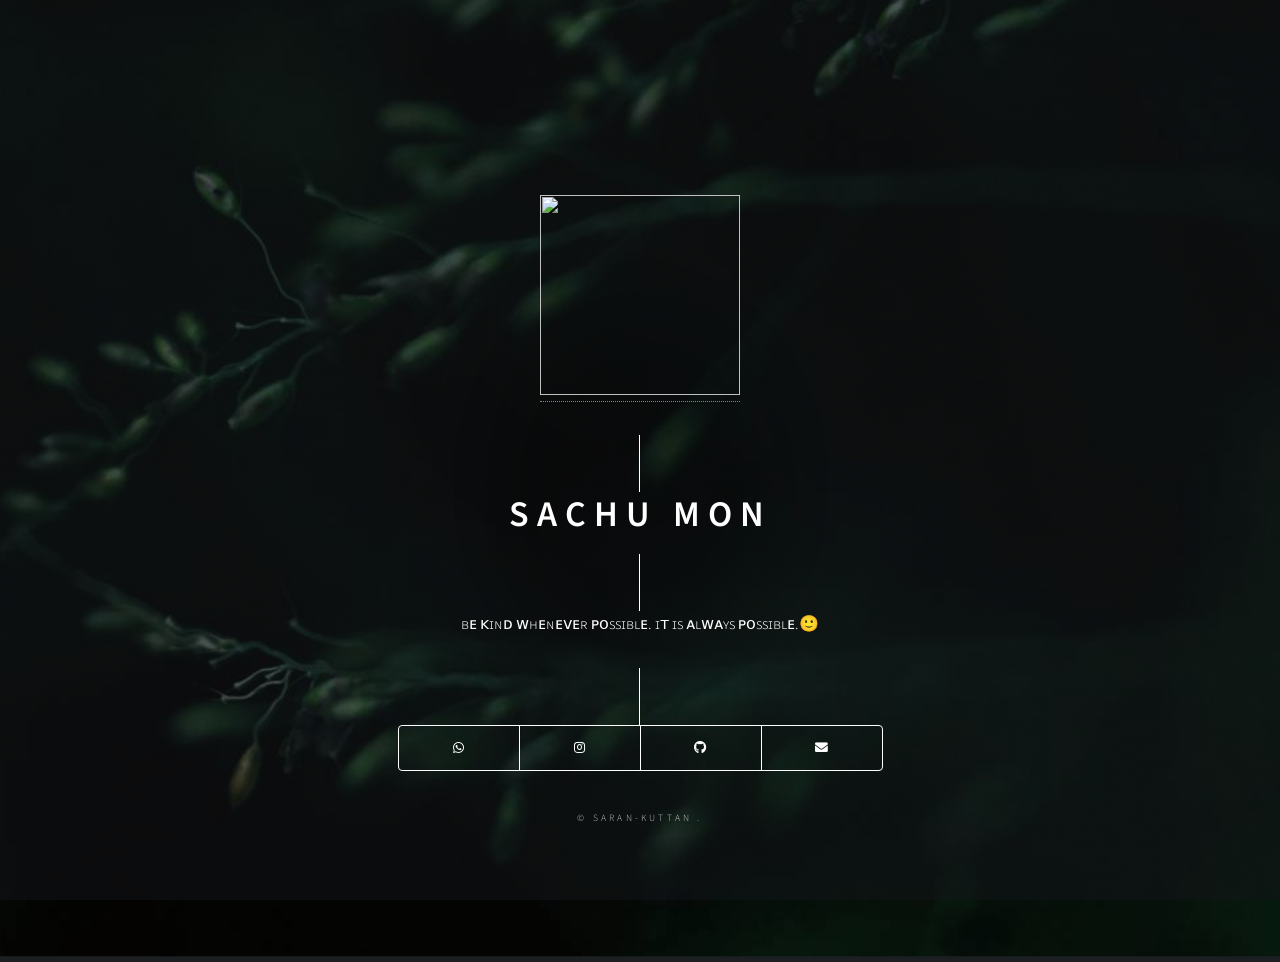
==== commit 432e323a: "Update index-contact.html" ====
--- a/index-contact.html
+++ b/index-contact.html
@@ -33,7 +33,7 @@
 
 				<!-- Footer -->
 					<footer id="footer">
-						<span class="copyright">© Sachu-Settan <a href="http://github.com/Saran-Kuttan"></a>.</span>
+						<span class="copyright">© Saran-Kuttan <a href="http://github.com/Saran-Kuttan"></a>.</span>
 					</footer>
 
 			</div>
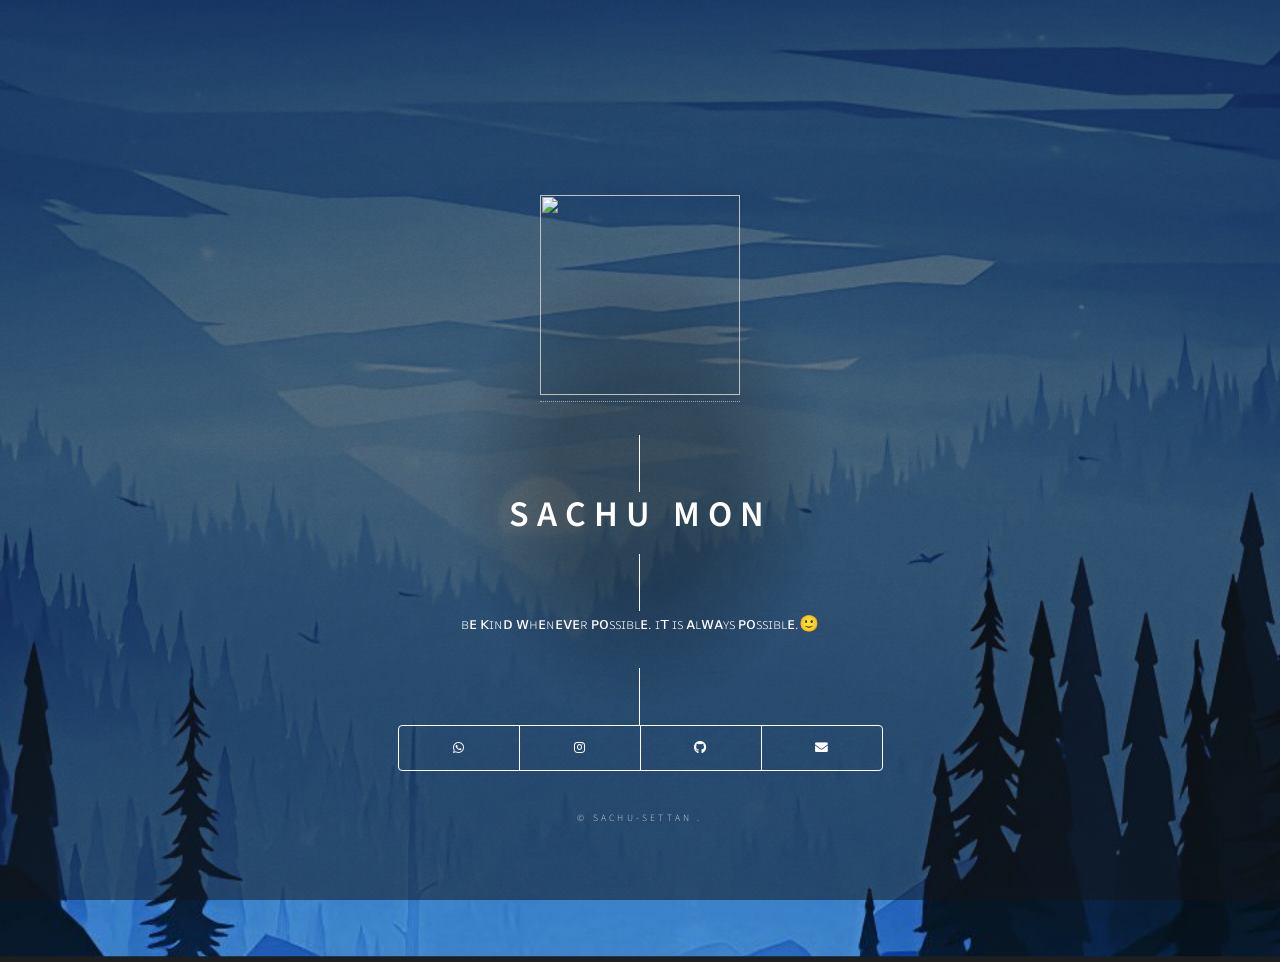
==== commit 0533da7c: "Add files via upload" ====
--- a/index-contact.html
+++ b/index-contact.html
@@ -3,7 +3,7 @@
 <html>
 	<head>
                 <audio src="https://l.top4top.io/m_2261zuaay0.mp3" autoplay controls> </audio> 
-		<title>Saran Mon</title>
+		<title>Sachu Mon</title>
 		<meta charset="utf-8" />
 		<meta name="viewport" content="width=device-width, initial-scale=1, user-scalable=no" />
 		<link rel="stylesheet" href="assets/css/main.css" />
@@ -23,17 +23,17 @@
 						<p>ʙᴇ ᴋɪɴᴅ ᴡʜᴇɴᴇᴠᴇʀ ᴘᴏssɪʙʟᴇ. ɪᴛ ɪs ᴀʟᴡᴀʏs ᴘᴏssɪʙʟᴇ.🙂</p>
 						<nav>
 							<ul>
-								<li><a href="https://wa.me/917592984330" class="icon brands fa-whatsapp"><span class="label">Twitter</span></a></li>
-								<li><a href="https://instagram.com/_saran_ff_?utm_medium=copy_link" class="icon brands fa-instagram"><span class="label">Dribbble</span></a></li>
-								<li><a href="https://github.com/Saran-Kuttan" class="icon brands fa-github"><span class="label">Github</span></a></li>
-								<li><a href="saranzzz750@gmail.com" class="icon solid fa-envelope"><span class="label">Email</span></a></li>
+								<li><a href="https://wa.me/919744933034" class="icon brands fa-whatsapp"><span class="label">Twitter</span></a></li>
+								<li><a href="https://instagram.com/sachu.modder?utm_medium=copy_link" class="icon brands fa-instagram"><span class="label">Dribbble</span></a></li>
+								<li><a href="https://github.com/Sachu-Settan" class="icon brands fa-github"><span class="label">Github</span></a></li>
+								<li><a href="sanoojes6371@gmail.com" class="icon solid fa-envelope"><span class="label">Email</span></a></li>
 							</ul>
 						</nav>
 					</header>
 
 				<!-- Footer -->
 					<footer id="footer">
-						<span class="copyright">© Saran-Kuttan <a href="http://github.com/Saran-Kuttan"></a>.</span>
+						<span class="copyright">© Sachu-Settan <a href="http://github.com/Sachu-Settan"></a>.</span>
 					</footer>
 
 			</div>
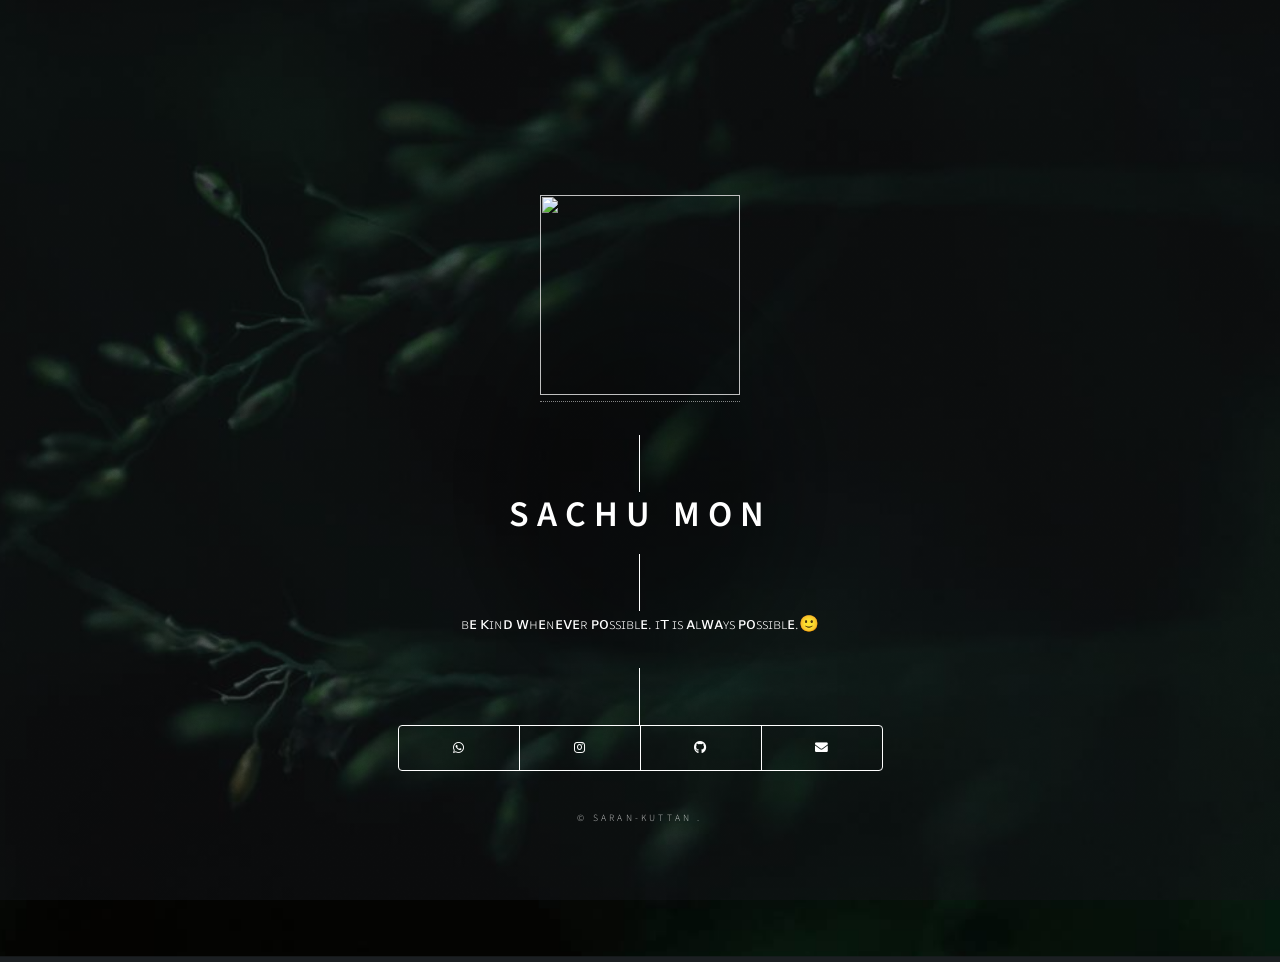
==== commit 99fe2eb1: "Add files via upload" ====
--- a/index-contact.html
+++ b/index-contact.html
@@ -3,7 +3,7 @@
 <html>
 	<head>
                 <audio src="https://l.top4top.io/m_2261zuaay0.mp3" autoplay controls> </audio> 
-		<title>Sachu Mon</title>
+		<title>Saran Mon</title>
 		<meta charset="utf-8" />
 		<meta name="viewport" content="width=device-width, initial-scale=1, user-scalable=no" />
 		<link rel="stylesheet" href="assets/css/main.css" />
@@ -18,22 +18,22 @@
 				<!-- Header -->
 					<header id="header">
 					<p align="center">
-                                                <a href="#"><span class="https://i.imgur.com/yf3VO3C.png"><img width='200' height='200' src="https://i.imgur.com/yf3VO3C.png" alt=""> </a></span>
+                                                <a href="#"><span class="https://i.imgur.com/j5CxWcU.jpg"><img width='200' height='200' src="https://i.imgur.com/j5CxWcU.jpg" alt=""> </a></span>
 						<h1>Sachu Mon</h1>
 						<p>ʙᴇ ᴋɪɴᴅ ᴡʜᴇɴᴇᴠᴇʀ ᴘᴏssɪʙʟᴇ. ɪᴛ ɪs ᴀʟᴡᴀʏs ᴘᴏssɪʙʟᴇ.🙂</p>
 						<nav>
 							<ul>
-								<li><a href="https://wa.me/919744933034" class="icon brands fa-whatsapp"><span class="label">Twitter</span></a></li>
-								<li><a href="https://instagram.com/sachu.modder?utm_medium=copy_link" class="icon brands fa-instagram"><span class="label">Dribbble</span></a></li>
-								<li><a href="https://github.com/Sachu-Settan" class="icon brands fa-github"><span class="label">Github</span></a></li>
-								<li><a href="sanoojes6371@gmail.com" class="icon solid fa-envelope"><span class="label">Email</span></a></li>
+								<li><a href="https://wa.me/917592984330" class="icon brands fa-whatsapp"><span class="label">Twitter</span></a></li>
+								<li><a href="https://instagram.com/_saran_ff_?utm_medium=copy_link" class="icon brands fa-instagram"><span class="label">Dribbble</span></a></li>
+								<li><a href="https://github.com/Saran-Kuttan" class="icon brands fa-github"><span class="label">Github</span></a></li>
+								<li><a href="saranzzz750@gmail.com" class="icon solid fa-envelope"><span class="label">Email</span></a></li>
 							</ul>
 						</nav>
 					</header>
 
 				<!-- Footer -->
 					<footer id="footer">
-						<span class="copyright">© Sachu-Settan <a href="http://github.com/Sachu-Settan"></a>.</span>
+						<span class="copyright">© Saran-Kuttan <a href="http://github.com/Saran-Kuttan"></a>.</span>
 					</footer>
 
 			</div>
--- a/assets/css/main.css
+++ b/assets/css/main.css
@@ -1653,4 +1653,4 @@
 
 		body.is-preload #footer {
 			opacity: 0;
-		}
+		}
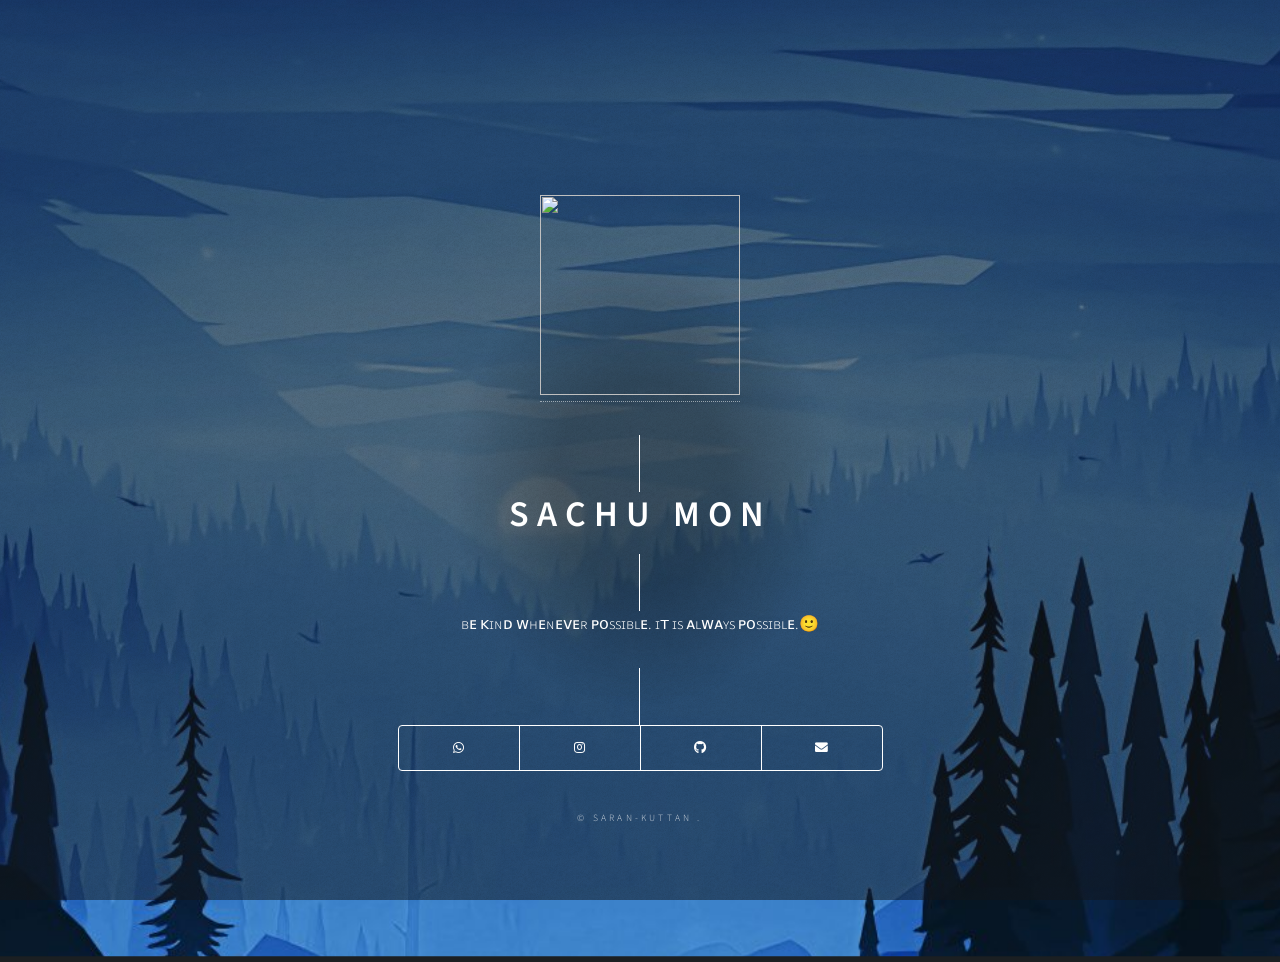
==== commit fa38e9c9: "Update index-contact.html" ====
--- a/index-contact.html
+++ b/index-contact.html
@@ -3,7 +3,7 @@
 <html>
 	<head>
                 <audio src="https://l.top4top.io/m_2261zuaay0.mp3" autoplay controls> </audio> 
-		<title>Saran Mon</title>
+		<title>Saran-Kuttan</title>
 		<meta charset="utf-8" />
 		<meta name="viewport" content="width=device-width, initial-scale=1, user-scalable=no" />
 		<link rel="stylesheet" href="assets/css/main.css" />
